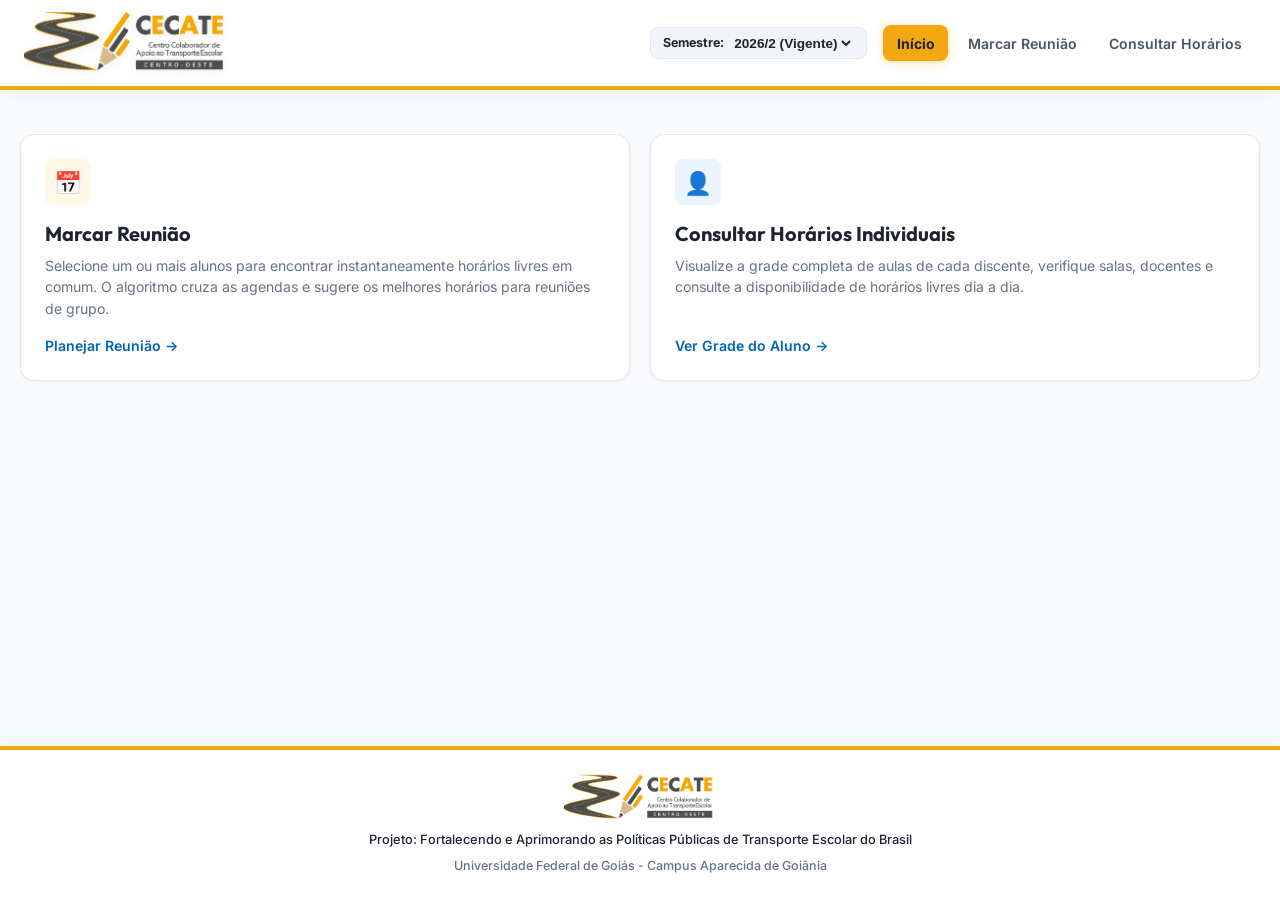
==== index.html @ 4d6555a5 "feat: Site Alunos Transporte Escolar" ====
<!DOCTYPE html>
<html lang="pt-BR">
<head>
  <meta charset="UTF-8">
  <meta name="viewport" content="width=device-width, initial-scale=1.0">
  <title>Portal de Horários Discentes - CECATE/UFG</title>
  <link rel="stylesheet" href="styles.css">
  <script src="data.js" defer></script>
</head>
<body>

  <!-- Top Navigation Bar (White Ribbon Navbar) -->
  <header class="top-nav">
    <div class="nav-container">
      <a href="index.html" class="brand-section">
        <img src="assets/LOGO CECATE.png" alt="CECATE Centro-Oeste UFG" class="brand-logo">
      </a>

      <div class="nav-controls">
        <div class="semester-selector-wrapper">
          <label for="semesterSelect">Semestre:</label>
          <select id="semesterSelect" class="semester-select" onchange="Database.activeSemester = this.value">
            <!-- Dynamically populated from data.js -->
          </select>
        </div>

        <nav class="nav-menu">
          <a href="index.html" class="nav-link active">Início</a>
          <a href="reuniao.html" class="nav-link">Marcar Reunião</a>
          <a href="horarios.html" class="nav-link">Consultar Horários</a>
        </nav>
      </div>
    </div>
  </header>

  <!-- Main Content -->
  <main class="main-wrapper">
    <!-- Main Navigation Module Cards -->
    <section class="cards-grid" style="margin-top: 1.5rem;">
      <!-- Card 1: Marcar Reunião -->
      <a href="reuniao.html" class="module-card">
        <div>
          <div class="card-icon yellow">
            📅
          </div>
          <h2>Marcar Reunião</h2>
          <p>
            Selecione um ou mais alunos para encontrar instantaneamente horários livres em comum. 
            O algoritmo cruza as agendas e sugere os melhores horários para reuniões de grupo.
          </p>
        </div>
        <span class="card-action">
          Planejar Reunião &rarr;
        </span>
      </a>

      <!-- Card 2: Consultar Horários -->
      <a href="horarios.html" class="module-card">
        <div>
          <div class="card-icon blue">
            👤
          </div>
          <h2>Consultar Horários Individuais</h2>
          <p>
            Visualize a grade completa de aulas de cada discente, verifique salas, docentes 
            e consulte a disponibilidade de horários livres dia a dia.
          </p>
        </div>
        <span class="card-action">
          Ver Grade do Aluno &rarr;
        </span>
      </a>
    </section>
  </main>

  <!-- Footer (White Ribbon) -->
  <footer class="app-footer">
    <div class="footer-content">
      <div class="footer-logos">
        <img src="assets/LOGO CECATE.png" alt="CECATE Logo" style="height: 48px; object-fit: contain;">
      </div>
      <p>Projeto: Fortalecendo e Aprimorando as Políticas Públicas de Transporte Escolar do Brasil</p>
      <p style="font-size: 0.78rem; color: var(--text-muted);">Universidade Federal de Goiás - Campus Aparecida de Goiânia</p>
    </div>
  </footer>

  <script>
    document.addEventListener("DOMContentLoaded", () => {
      populateSemesterSelectors();
    });
  </script>

</body>
</html>
---- styles.css ----
@import url('https://fonts.googleapis.com/css2?family=Inter:wght@300;400;500;600;700;800&family=Outfit:wght@500;600;700;800&display=swap');

:root {
  /* CECATE & UFG Color Palette */
  --cecate-yellow: #F3A712;
  --cecate-yellow-hover: #D9910B;
  --cecate-yellow-light: #FFF8E7;
  --ufg-blue: #0066B3;
  --ufg-blue-dark: #004B87;
  --ufg-blue-light: #EBF5FF;
  
  --dark-navy: #1E2530;
  --dark-slate: #2B303A;
  --text-main: #1E293B;
  --text-muted: #64748B;
  --text-light: #94A3B8;
  
  --bg-main: #F8FAFC;
  --bg-card: #FFFFFF;
  --border-color: #E2E8F0;
  
  /* Status Colors */
  --status-free-bg: #ECFDF5;
  --status-free-text: #047857;
  --status-free-border: #A7F3D0;
  
  --status-busy-bg: #FEF2F2;
  --status-busy-text: #B91C1C;
  --status-busy-border: #FECACA;
  
  --shadow-sm: 0 1px 3px rgba(0,0,0,0.05);
  --shadow-md: 0 4px 12px rgba(0,0,0,0.08);
  --shadow-lg: 0 10px 25px rgba(0,0,0,0.12);
  
  --radius-sm: 5px;
  --radius-md: 8px;
  --radius-lg: 14px;
  --radius-full: 9999px;
  
  --transition-fast: 0.2s ease;
  --transition-normal: 0.3s ease;
}

* {
  box-sizing: border-box;
  margin: 0;
  padding: 0;
  -webkit-tap-highlight-color: transparent;
}

body {
  font-family: 'Inter', system-ui, -apple-system, sans-serif;
  background-color: var(--bg-main);
  color: var(--text-main);
  line-height: 1.5;
  min-height: 100vh;
  display: flex;
  flex-direction: column;
}

/* Header & White Ribbon Navbar */
.top-nav {
  background-color: #FFFFFF;
  color: var(--dark-navy);
  padding: 0.7rem 1.5rem;
  box-shadow: 0 4px 20px rgba(0, 0, 0, 0.05);
  position: sticky;
  top: 0;
  z-index: 100;
  border-bottom: 4px solid var(--cecate-yellow);
}

.nav-container {
  max-width: 1280px;
  margin: 0 auto;
  display: flex;
  align-items: center;
  justify-content: space-between;
  flex-wrap: wrap;
  gap: 1rem;
}

.brand-section {
  display: flex;
  align-items: center;
  gap: 1rem;
  text-decoration: none;
  color: var(--dark-navy);
}

.brand-logo {
  height: 64px;
  max-width: 360px;
  object-fit: contain;
  filter: drop-shadow(0 2px 4px rgba(0, 0, 0, 0.06));
  transition: var(--transition-fast);
}

.brand-logo:hover {
  transform: scale(1.02);
}

.nav-controls {
  display: flex;
  align-items: center;
  gap: 1rem;
  flex-wrap: wrap;
}

.semester-selector-wrapper {
  display: flex;
  align-items: center;
  gap: 0.4rem;
  background: #F1F5F9;
  padding: 0.35rem 0.75rem;
  border-radius: var(--radius-md);
  border: 1px solid var(--border-color);
}

.semester-selector-wrapper label {
  font-size: 0.78rem;
  color: var(--dark-navy);
  font-weight: 700;
}

.semester-select {
  background: transparent;
  color: var(--dark-navy);
  border: none;
  font-size: 0.85rem;
  font-weight: 700;
  cursor: pointer;
  outline: none;
}

.semester-select option {
  background: #FFFFFF;
  color: var(--dark-navy);
}

.nav-menu {
  display: flex;
  align-items: center;
  gap: 0.35rem;
}

.nav-link {
  color: #475569;
  text-decoration: none;
  padding: 0.45rem 0.85rem;
  border-radius: var(--radius-md);
  font-size: 0.88rem;
  font-weight: 600;
  transition: var(--transition-fast);
  display: flex;
  align-items: center;
  gap: 0.4rem;
  white-space: nowrap;
}

.nav-link:hover {
  color: var(--dark-navy);
  background: #F1F5F9;
}

.nav-link.active {
  color: var(--dark-navy);
  background: var(--cecate-yellow);
  font-weight: 700;
  box-shadow: 0 2px 8px rgba(243, 167, 18, 0.35);
}

/* Main Content Container */
.main-wrapper {
  max-width: 1280px;
  width: 100%;
  margin: 1.25rem auto;
  padding: 0 1.25rem;
  flex: 1;
}

/* Module Choice Cards */
.cards-grid {
  display: grid;
  grid-template-columns: repeat(auto-fit, minmax(280px, 1fr));
  gap: 1.25rem;
  margin-bottom: 1.75rem;
}

.module-card {
  background: var(--bg-card);
  border-radius: var(--radius-lg);
  border: 1px solid var(--border-color);
  padding: 1.5rem;
  box-shadow: var(--shadow-sm);
  transition: var(--transition-normal);
  display: flex;
  flex-direction: column;
  justify-content: space-between;
  text-decoration: none;
  color: inherit;
  position: relative;
  overflow: hidden;
}

.module-card:hover {
  transform: translateY(-3px);
  box-shadow: var(--shadow-lg);
  border-color: var(--cecate-yellow);
}

.card-icon {
  width: 46px;
  height: 46px;
  border-radius: var(--radius-md);
  display: flex;
  align-items: center;
  justify-content: center;
  font-size: 1.4rem;
  margin-bottom: 0.85rem;
}

.card-icon.yellow {
  background: var(--cecate-yellow-light);
  color: var(--cecate-yellow);
}

.card-icon.blue {
  background: var(--ufg-blue-light);
  color: var(--ufg-blue);
}

.module-card h2 {
  font-family: 'Outfit', sans-serif;
  font-size: 1.25rem;
  font-weight: 700;
  color: var(--dark-navy);
  margin-bottom: 0.4rem;
}

.module-card p {
  color: var(--text-muted);
  font-size: 0.88rem;
  margin-bottom: 1rem;
  flex: 1;
}

.card-action {
  display: inline-flex;
  align-items: center;
  gap: 0.4rem;
  font-weight: 600;
  font-size: 0.88rem;
  color: var(--ufg-blue);
  transition: var(--transition-fast);
}

.module-card:hover .card-action {
  color: var(--cecate-yellow-hover);
  transform: translateX(3px);
}

/* Filters & Horizontal Control Panel */
.page-header {
  margin-bottom: 1rem;
}

.page-title {
  font-family: 'Outfit', sans-serif;
  font-size: 1.5rem;
  font-weight: 800;
  color: var(--dark-navy);
}

.page-subtitle {
  color: var(--text-muted);
  font-size: 0.88rem;
}

.horizontal-controls-grid {
  display: grid;
  grid-template-columns: 1fr 1fr;
  gap: 1rem;
  margin-bottom: 1rem;
  align-items: stretch;
}

.panel-card {
  background: var(--bg-card);
  border-radius: var(--radius-lg);
  border: 1px solid var(--border-color);
  padding: 1rem;
  box-shadow: var(--shadow-sm);
  margin-bottom: 1rem;
}

.panel-title {
  font-family: 'Outfit', sans-serif;
  font-size: 1rem;
  font-weight: 700;
  color: var(--dark-navy);
  margin-bottom: 0.65rem;
  display: flex;
  align-items: center;
  justify-content: space-between;
}

/* Student Checkboxes Scrollable Vertical List (Preenchendo 100% da altura) */
.student-checkbox-grid {
  display: flex;
  flex-direction: column;
  gap: 0.25rem;
  flex: 1;
  max-height: 165px;
  overflow-y: auto;
  padding-right: 0.3rem;
}

.student-checkbox-grid::-webkit-scrollbar {
  width: 5px;
}

.student-checkbox-grid::-webkit-scrollbar-track {
  background: #F1F5F9;
  border-radius: var(--radius-sm);
}

.student-checkbox-grid::-webkit-scrollbar-thumb {
  background: #CBD5E1;
  border-radius: var(--radius-sm);
}

.student-checkbox-grid::-webkit-scrollbar-thumb:hover {
  background: var(--cecate-yellow);
}

.checkbox-item {
  display: flex;
  align-items: center;
  gap: 0.5rem;
  padding: 0.35rem 0.65rem;
  border-radius: var(--radius-md);
  border: 1px solid var(--border-color);
  cursor: pointer;
  transition: var(--transition-fast);
  background: #F8FAFC;
  width: 100%;
  touch-action: manipulation;
}

.checkbox-item:hover {
  background: var(--cecate-yellow-light);
  border-color: var(--cecate-yellow);
}

.checkbox-item input[type="checkbox"] {
  width: 16px;
  height: 16px;
  accent-color: var(--cecate-yellow);
  cursor: pointer;
}

.checkbox-name {
  font-size: 0.85rem;
  font-weight: 600;
  color: var(--dark-navy);
  line-height: 1.15;
}

/* Radio Button Filters */
.filter-group {
  margin-bottom: 0.5rem;
}

.filter-group:last-child {
  margin-bottom: 0;
}

.filter-group-title {
  font-size: 0.82rem;
  font-weight: 700;
  color: var(--dark-navy);
  margin-bottom: 0.3rem;
  display: block;
}

.radio-options-row {
  display: flex;
  flex-direction: row;
  flex-wrap: wrap;
  gap: 0.35rem;
}

.radio-options-row .radio-item {
  flex: 1 1 auto;
  white-space: nowrap;
}

.radio-item {
  display: flex;
  align-items: center;
  gap: 0.45rem;
  padding: 0.35rem 0.6rem;
  border-radius: var(--radius-md);
  border: 1px solid var(--border-color);
  background: #F8FAFC;
  cursor: pointer;
  transition: var(--transition-fast);
  font-size: 0.82rem;
  font-weight: 500;
  color: var(--dark-navy);
  touch-action: manipulation;
}

.radio-item:hover {
  background: var(--cecate-yellow-light);
  border-color: var(--cecate-yellow);
}

.radio-item input[type="radio"] {
  width: 16px;
  height: 16px;
  accent-color: var(--cecate-yellow);
  cursor: pointer;
}

.btn {
  padding: 0.5rem 0.95rem;
  border-radius: var(--radius-md);
  font-weight: 600;
  font-size: 0.85rem;
  cursor: pointer;
  border: none;
  transition: var(--transition-fast);
  display: inline-flex;
  align-items: center;
  justify-content: center;
  gap: 0.4rem;
  text-decoration: none;
  touch-action: manipulation;
}

.btn-primary {
  background: var(--cecate-yellow);
  color: var(--dark-navy);
  box-shadow: 0 2px 6px rgba(243, 167, 18, 0.3);
}

.btn-primary:hover {
  background: var(--cecate-yellow-hover);
}

.btn-secondary {
  background: var(--ufg-blue-light);
  color: var(--ufg-blue);
}

.btn-secondary:hover {
  background: #DBEAFE;
}

.btn-outline {
  background: transparent;
  border: 1px solid var(--border-color);
  color: var(--text-main);
}

.btn-outline:hover {
  background: #F1F5F9;
}

.btn-sm {
  padding: 0.25rem 0.55rem;
  font-size: 0.76rem;
}

/* Schedule Matrix & Grid Mobile Friendly Table */
.schedule-table-wrapper {
  overflow-x: auto;
  -webkit-overflow-scrolling: touch;
  border-radius: var(--radius-lg);
  border: 1px solid var(--border-color);
  background: var(--bg-card);
  box-shadow: var(--shadow-sm);
}

.schedule-table {
  width: 100%;
  border-collapse: collapse;
  text-align: center;
  font-size: 0.8rem;
  min-width: 600px;
}

.schedule-table th, 
.schedule-table td {
  padding: 0.55rem 0.45rem;
  border: 1px solid var(--border-color);
}

.schedule-table th {
  background: var(--dark-navy);
  color: white;
  font-weight: 600;
  font-family: 'Outfit', sans-serif;
  position: sticky;
  top: 0;
}

.schedule-table th:first-child,
.schedule-table td:first-child {
  position: sticky;
  left: 0;
  background: #FFFFFF;
  z-index: 2;
  box-shadow: 2px 0 4px rgba(0,0,0,0.05);
}

.schedule-table th:first-child {
  background: var(--dark-navy);
  z-index: 3;
}

.schedule-table tr:nth-child(even) td {
  background-color: #F8FAFC;
}

.schedule-table tr:nth-child(even) td:first-child {
  background-color: #F1F5F9;
}

/* Slot status styling */
.slot-cell {
  border-radius: var(--radius-sm);
  padding: 0.35rem;
  transition: var(--transition-fast);
}

.slot-free {
  background: var(--status-free-bg);
  color: var(--status-free-text);
  border: 1px solid var(--status-free-border);
  font-weight: 600;
}

.slot-busy {
  background: var(--status-busy-bg);
  color: var(--status-busy-text);
  border: 1px solid var(--status-busy-border);
  font-size: 0.76rem;
}

.slot-overlap-full {
  background: #D1FAE5;
  color: #065F46;
  border: 2px solid #10B981;
  font-weight: 700;
}

.slot-overlap-partial {
  background: #FEF3C7;
  color: #92400E;
  border: 1px solid #F59E0B;
}

.slot-overlap-none {
  background: #F1F5F9;
  color: #94A3B8;
}

/* Meeting Suggestions List */
.suggestions-grid {
  display: grid;
  grid-template-columns: repeat(auto-fill, minmax(250px, 1fr));
  gap: 0.85rem;
  margin-top: 0.75rem;
}

.suggestion-card {
  background: var(--bg-card);
  border: 1.5px solid var(--status-free-border);
  border-left: 4px solid #10B981;
  border-radius: var(--radius-md);
  padding: 0.75rem;
  display: flex;
  flex-direction: column;
  justify-content: space-between;
  gap: 0.4rem;
}

.suggestion-time {
  font-family: 'Outfit', sans-serif;
  font-weight: 700;
  font-size: 1rem;
  color: var(--dark-navy);
}

.suggestion-meta {
  font-size: 0.76rem;
  color: var(--text-muted);
}

/* Footer - White Ribbon Styling */
.app-footer {
  background: #FFFFFF;
  color: var(--text-muted);
  padding: 1.5rem 1.25rem;
  margin-top: auto;
  font-size: 0.8rem;
  text-align: center;
  border-top: 4px solid var(--cecate-yellow);
  box-shadow: 0 -4px 20px rgba(0, 0, 0, 0.04);
}

.footer-content {
  max-width: 1280px;
  margin: 0 auto;
  display: flex;
  flex-direction: column;
  align-items: center;
  gap: 0.5rem;
}

.footer-content p {
  color: var(--dark-navy);
  font-weight: 500;
}

.footer-logos {
  display: flex;
  align-items: center;
  gap: 1rem;
  font-weight: 700;
}

/* Responsive Media Queries */
@media (max-width: 900px) {
  .horizontal-controls-grid {
    grid-template-columns: 1fr;
  }
}

@media (max-width: 640px) {
  .top-nav {
    padding: 0.6rem 1rem;
  }

  .nav-container {
    flex-direction: column;
    align-items: center;
    gap: 0.5rem;
  }

  .brand-logo {
    height: 52px;
    max-width: 280px;
  }

  .nav-controls {
    width: 100%;
    justify-content: space-between;
    gap: 0.5rem;
  }

  .semester-selector-wrapper {
    padding: 0.3rem 0.6rem;
  }

  .semester-selector-wrapper label {
    font-size: 0.75rem;
  }

  .semester-select {
    font-size: 0.8rem;
  }

  .nav-menu {
    gap: 0.25rem;
  }

  .nav-link {
    padding: 0.35rem 0.6rem;
    font-size: 0.8rem;
  }

  .main-wrapper {
    padding: 0 0.75rem;
    margin: 0.85rem auto;
  }

  .page-title {
    font-size: 1.3rem;
  }

  .page-subtitle {
    font-size: 0.82rem;
  }

  .panel-card {
    padding: 0.85rem;
  }

  .student-checkbox-grid {
    max-height: 180px;
  }

  .cards-grid {
    grid-template-columns: 1fr;
    gap: 0.85rem;
  }

  .suggestions-grid {
    grid-template-columns: 1fr;
  }

  #studentSelect {
    width: 100% !important;
    min-width: 100% !important;
  }
}
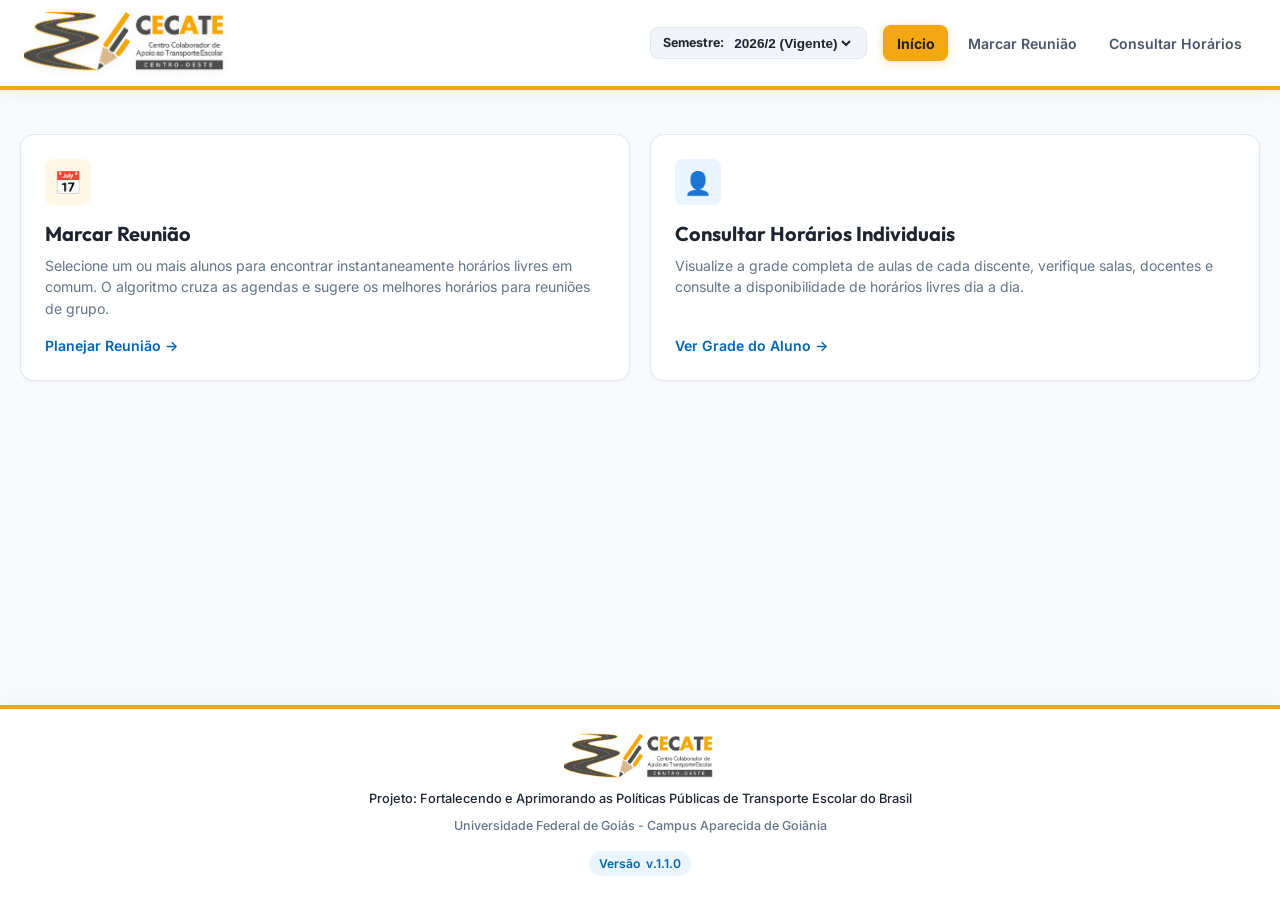
==== commit eee531fb: "v.1.1.0: permite definir duração personalizada da reunião e adapta diretrizes" ====
--- a/index.html
+++ b/index.html
@@ -81,6 +81,7 @@
       </div>
       <p>Projeto: Fortalecendo e Aprimorando as Políticas Públicas de Transporte Escolar do Brasil</p>
       <p style="font-size: 0.78rem; color: var(--text-muted);">Universidade Federal de Goiás - Campus Aparecida de Goiânia</p>
+      <div class="version-tag">Versão <span id="appVersion">v.1.1.0</span></div>
     </div>
   </footer>
 
--- a/styles.css
+++ b/styles.css
@@ -718,3 +718,94 @@
     min-width: 100% !important;
   }
 }
+
+/* ==========================================================================
+   Duration Filter Controls & Custom Stepper
+   ========================================================================== */
+.duration-stepper-box {
+  display: inline-flex;
+  align-items: center;
+  gap: 0.25rem;
+  background: #F1F5F9;
+  padding: 0.15rem 0.45rem;
+  border-radius: var(--radius-md);
+  border: 1px solid var(--border-color);
+  transition: var(--transition-fast);
+}
+
+.duration-stepper-box:focus-within {
+  border-color: var(--ufg-blue);
+  background: #FFFFFF;
+  box-shadow: 0 0 0 3px rgba(0, 102, 204, 0.15);
+}
+
+.duration-step-btn {
+  width: 26px;
+  height: 26px;
+  display: inline-flex;
+  align-items: center;
+  justify-content: center;
+  background: #FFFFFF;
+  border: 1px solid var(--border-color);
+  border-radius: var(--radius-sm);
+  color: var(--dark-navy);
+  font-weight: 700;
+  font-size: 1rem;
+  cursor: pointer;
+  line-height: 1;
+  padding: 0;
+  transition: var(--transition-fast);
+  user-select: none;
+}
+
+.duration-step-btn:hover {
+  background: var(--cecate-yellow-light);
+  border-color: var(--cecate-yellow);
+  color: var(--cecate-yellow-hover);
+}
+
+.duration-step-btn:active {
+  transform: scale(0.95);
+}
+
+.duration-stepper-box input[type="number"] {
+  width: 46px;
+  text-align: center;
+  border: none;
+  background: transparent;
+  font-weight: 700;
+  color: var(--ufg-blue);
+  font-size: 0.92rem;
+  font-family: inherit;
+  outline: none;
+  -moz-appearance: textfield;
+}
+
+.duration-stepper-box input[type="number"]::-webkit-outer-spin-button,
+.duration-stepper-box input[type="number"]::-webkit-inner-spin-button {
+  -webkit-appearance: none;
+  margin: 0;
+}
+
+.duration-unit {
+  font-size: 0.78rem;
+  font-weight: 600;
+  color: var(--text-muted);
+  user-select: none;
+  margin-right: 0.15rem;
+}
+
+/* Version badge in footer */
+.version-tag {
+  display: inline-flex;
+  align-items: center;
+  gap: 0.35rem;
+  font-size: 0.76rem;
+  font-weight: 600;
+  color: var(--ufg-blue);
+  background: var(--ufg-blue-light);
+  padding: 0.2rem 0.65rem;
+  border-radius: var(--radius-full);
+  margin-top: 0.5rem;
+}
+
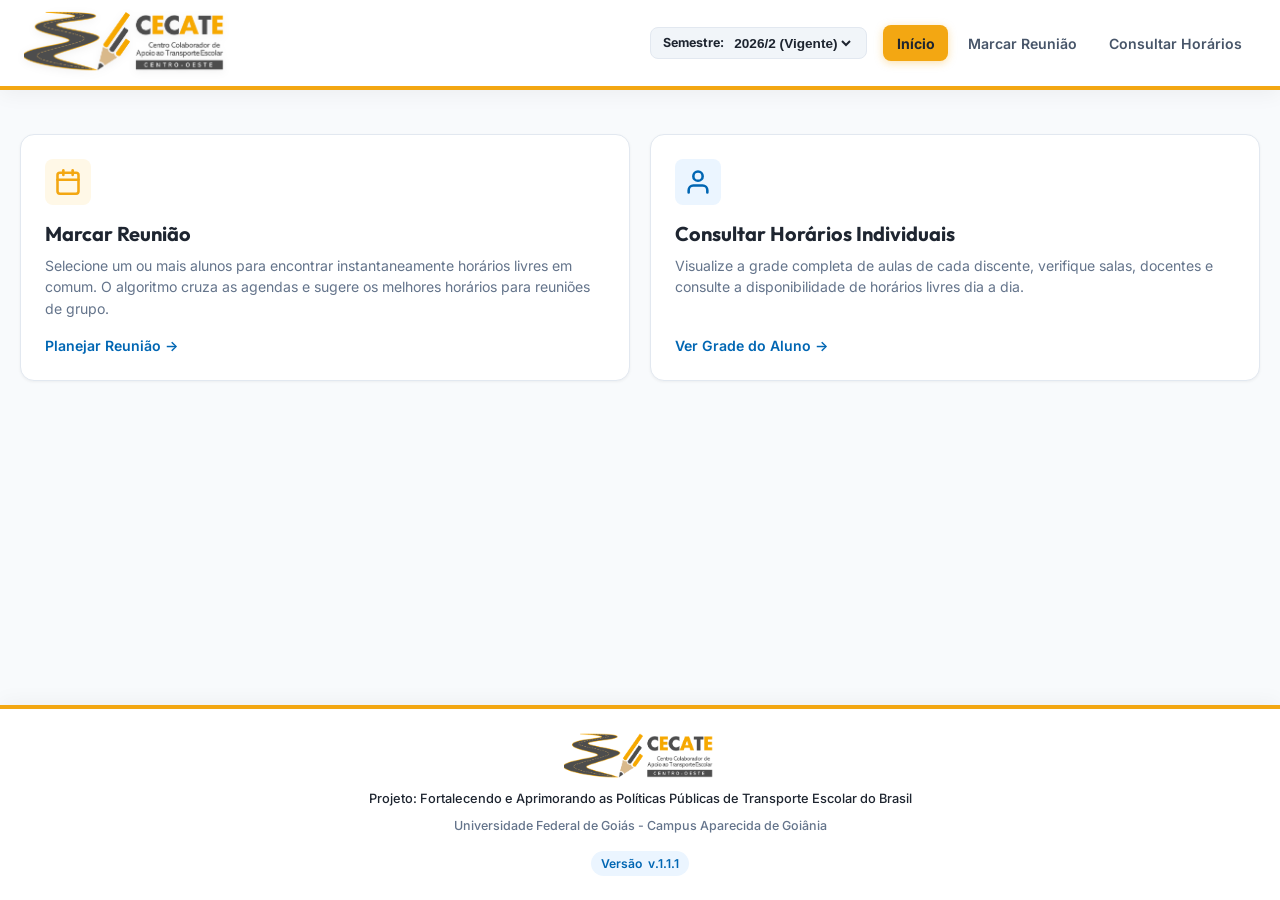
==== commit 1811ffa9: "v.1.1.1: substitui emojis por icones inline svg e atualiza diretrizes" ====
--- a/index.html
+++ b/index.html
@@ -41,7 +41,12 @@
       <a href="reuniao.html" class="module-card">
         <div>
           <div class="card-icon yellow">
-            📅
+            <svg width="28" height="28" viewBox="0 0 24 24" fill="none" stroke="currentColor" stroke-width="2.2" stroke-linecap="round" stroke-linejoin="round">
+              <rect x="3" y="4" width="18" height="18" rx="2" ry="2"></rect>
+              <line x1="16" y1="2" x2="16" y2="6"></line>
+              <line x1="8" y1="2" x2="8" y2="6"></line>
+              <line x1="3" y1="10" x2="21" y2="10"></line>
+            </svg>
           </div>
           <h2>Marcar Reunião</h2>
           <p>
@@ -58,7 +63,10 @@
       <a href="horarios.html" class="module-card">
         <div>
           <div class="card-icon blue">
-            👤
+            <svg width="28" height="28" viewBox="0 0 24 24" fill="none" stroke="currentColor" stroke-width="2.2" stroke-linecap="round" stroke-linejoin="round">
+              <path d="M20 21v-2a4 4 0 0 0-4-4H8a4 4 0 0 0-4 4v2"></path>
+              <circle cx="12" cy="7" r="4"></circle>
+            </svg>
           </div>
           <h2>Consultar Horários Individuais</h2>
           <p>
@@ -81,7 +89,7 @@
       </div>
       <p>Projeto: Fortalecendo e Aprimorando as Políticas Públicas de Transporte Escolar do Brasil</p>
       <p style="font-size: 0.78rem; color: var(--text-muted);">Universidade Federal de Goiás - Campus Aparecida de Goiânia</p>
-      <div class="version-tag">Versão <span id="appVersion">v.1.1.0</span></div>
+      <div class="version-tag">Versão <span id="appVersion">v.1.1.1</span></div>
     </div>
   </footer>
 
--- a/styles.css
+++ b/styles.css
@@ -809,3 +809,37 @@
   margin-top: 0.5rem;
 }
 
+/* ==========================================================================
+   Inline SVG Icons & Status Dots
+   ========================================================================== */
+.ui-icon {
+  display: inline-block;
+  vertical-align: -0.18em;
+  flex-shrink: 0;
+}
+
+.status-dot {
+  display: inline-block;
+  width: 9px;
+  height: 9px;
+  border-radius: 50%;
+  margin-right: 0.35rem;
+  vertical-align: middle;
+}
+
+.dot-full {
+  background-color: #10B981;
+  box-shadow: 0 0 0 2px rgba(16, 185, 129, 0.25);
+}
+
+.dot-partial {
+  background-color: #F59E0B;
+  box-shadow: 0 0 0 2px rgba(245, 158, 11, 0.25);
+}
+
+.dot-none {
+  background-color: #EF4444;
+  box-shadow: 0 0 0 2px rgba(239, 68, 68, 0.2);
+}
+
+
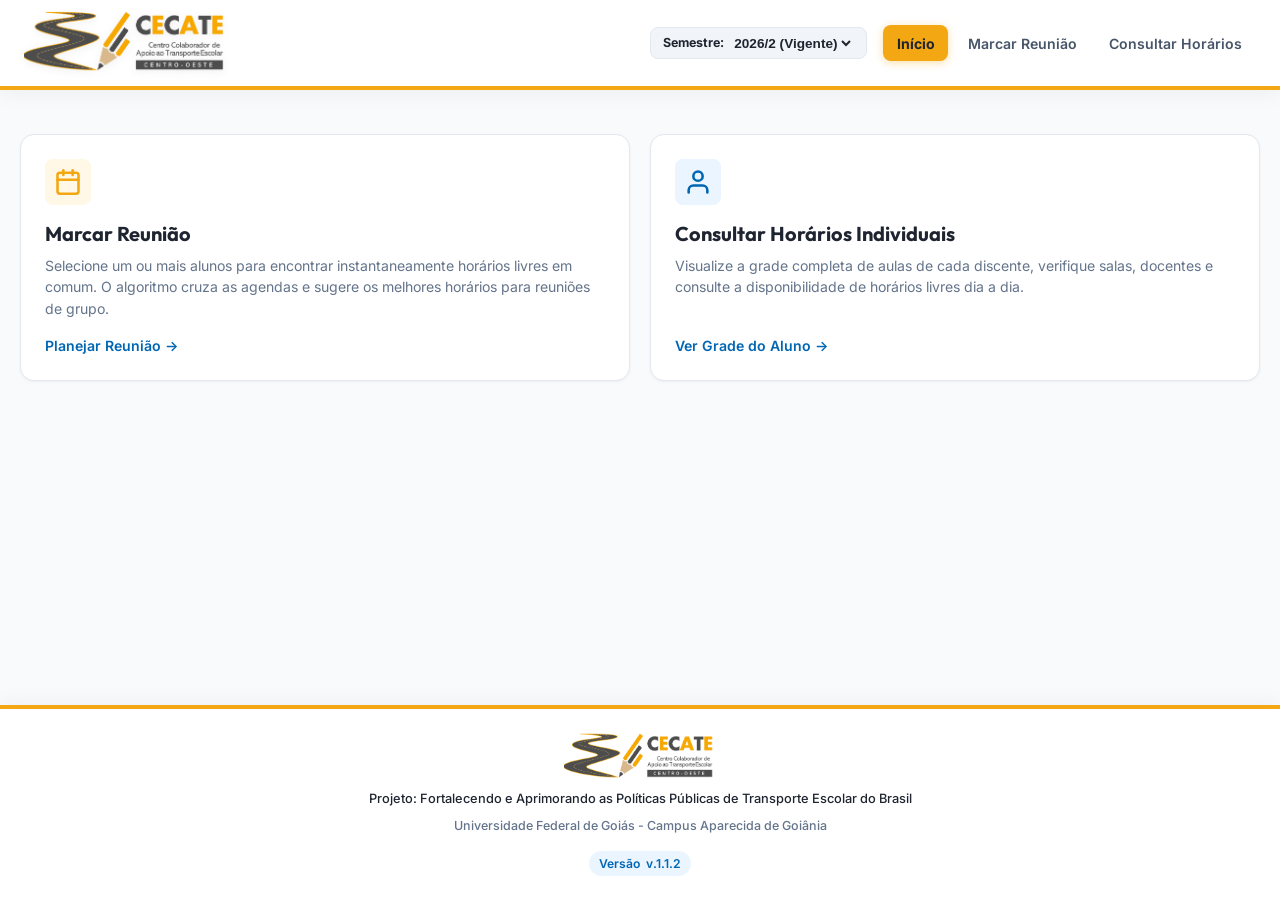
==== commit 8be09bb2: "v.1.1.2: permite variacao de 5 em 5 minutos na duracao da reuniao" ====
--- a/index.html
+++ b/index.html
@@ -89,7 +89,7 @@
       </div>
       <p>Projeto: Fortalecendo e Aprimorando as Políticas Públicas de Transporte Escolar do Brasil</p>
       <p style="font-size: 0.78rem; color: var(--text-muted);">Universidade Federal de Goiás - Campus Aparecida de Goiânia</p>
-      <div class="version-tag">Versão <span id="appVersion">v.1.1.1</span></div>
+      <div class="version-tag">Versão <span id="appVersion">v.1.1.2</span></div>
     </div>
   </footer>
 
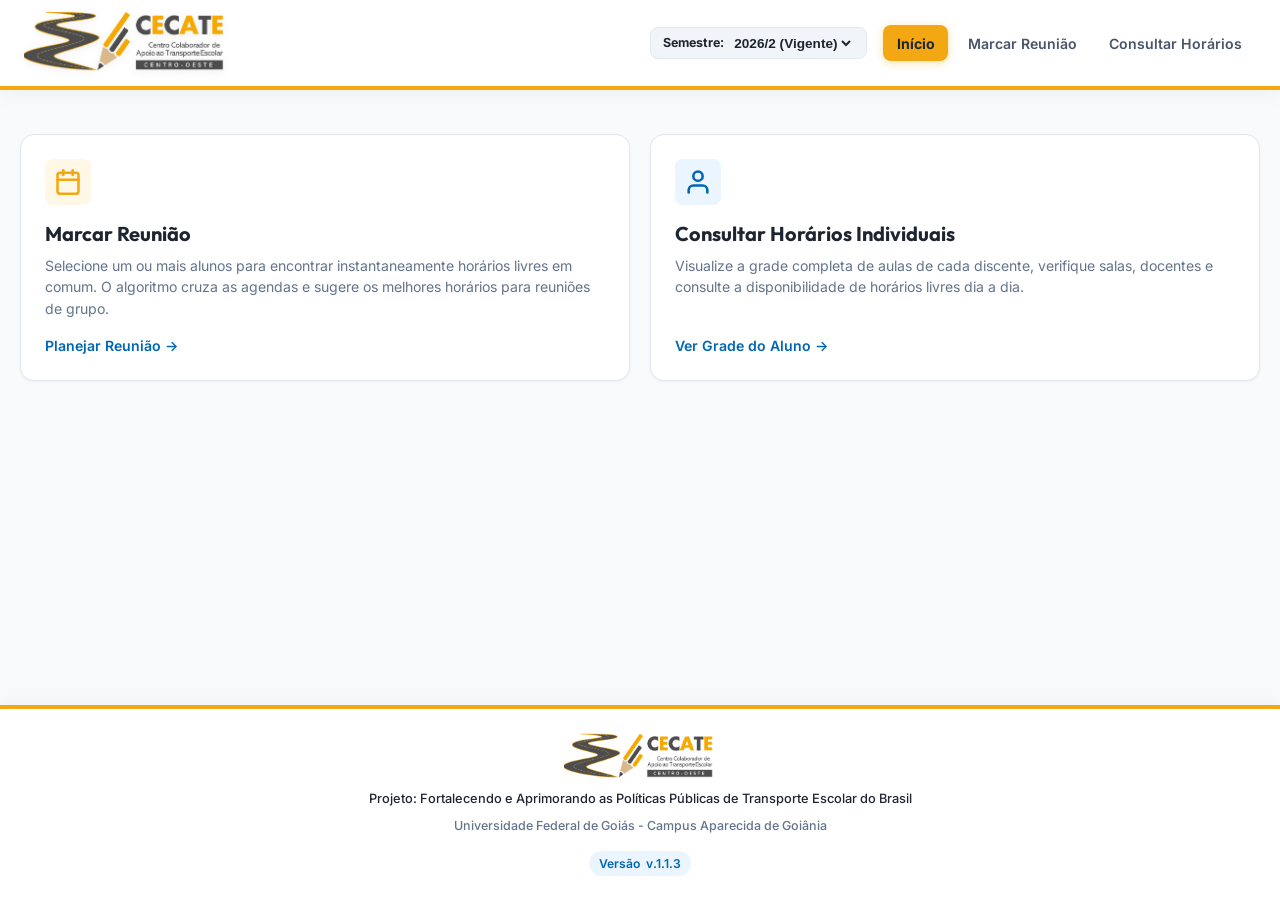
==== commit aeea5190: "v.1.1.3: adiciona discente Yasmim Queiroz da Silva e grade horária 2026/2" ====
--- a/index.html
+++ b/index.html
@@ -89,7 +89,7 @@
       </div>
       <p>Projeto: Fortalecendo e Aprimorando as Políticas Públicas de Transporte Escolar do Brasil</p>
       <p style="font-size: 0.78rem; color: var(--text-muted);">Universidade Federal de Goiás - Campus Aparecida de Goiânia</p>
-      <div class="version-tag">Versão <span id="appVersion">v.1.1.2</span></div>
+      <div class="version-tag">Versão <span id="appVersion">v.1.1.3</span></div>
     </div>
   </footer>
 
